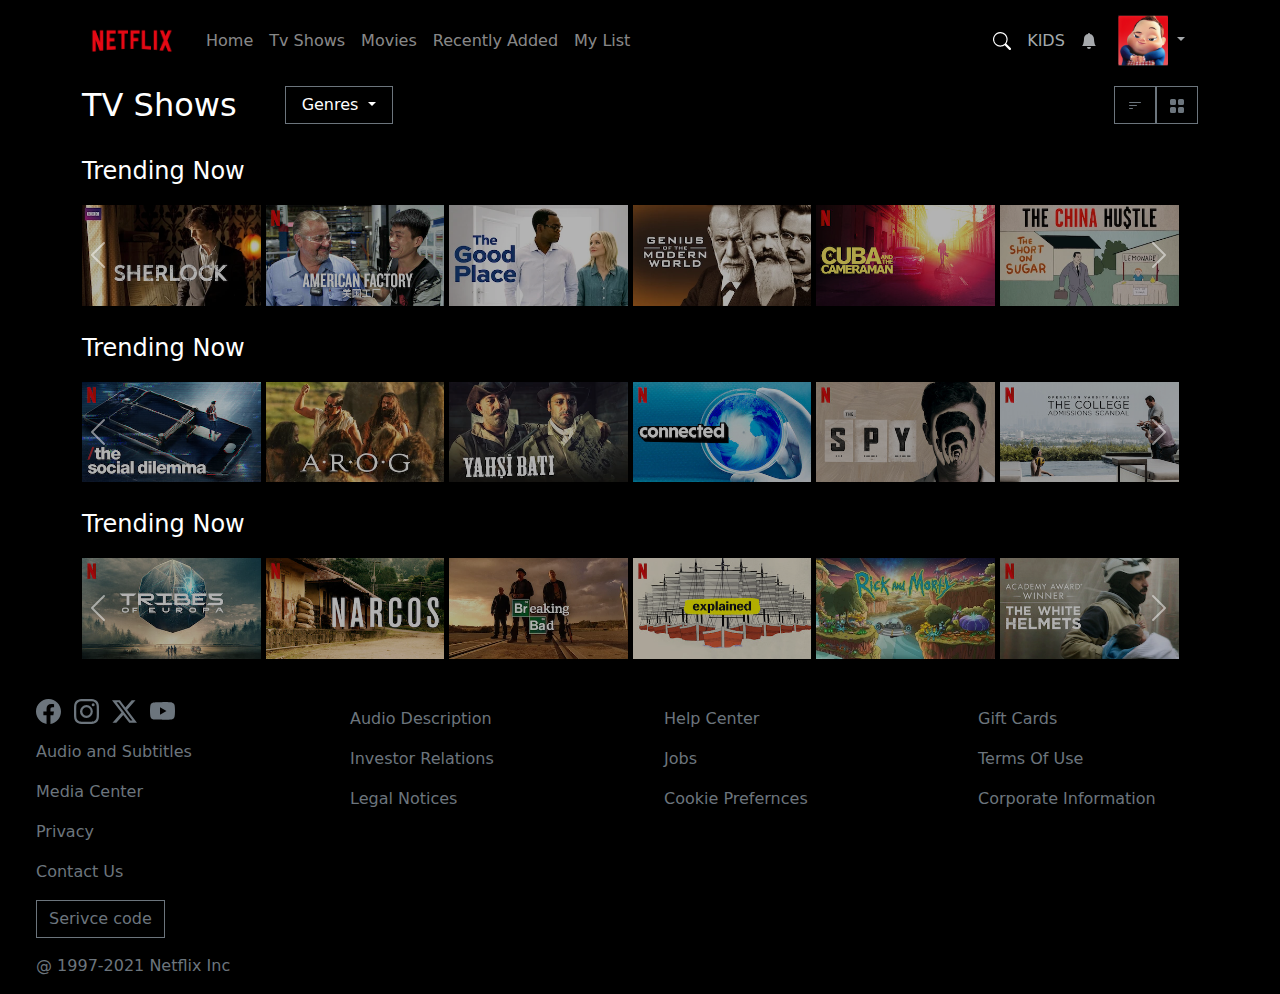
==== index.html @ 902f8028 "First Page" ====
<!DOCTYPE html>
<html lang="en">
<head>
    <meta charset="UTF-8">
    <meta name="viewport" content="width=device-width, initial-scale=1.0">
    <link rel="stylesheet" href="https://cdn.jsdelivr.net/npm/bootstrap-icons@1.11.3/font/bootstrap-icons.min.css">
    <link href="https://cdn.jsdelivr.net/npm/bootstrap@5.3.3/dist/css/bootstrap.min.css" rel="stylesheet" integrity="sha384-QWTKZyjpPEjISv5WaRU9OFeRpok6YctnYmDr5pNlyT2bRjXh0JMhjY6hW+ALEwIH" crossorigin="anonymous">
    <link rel="stylesheet" href="assets/css/style.css">
    <title>Document</title>
</head>
<body class="bg-black">

    <header>
      <div class="container">
        <nav data-bs-theme="dark" class="navbar navbar-expand-lg bg-black" >
            <div class="container-fluid p-0">
              <a class="navbar-brand" href="#"><img src="assets/img/netflix_logo.png" width="100px"></a>
              <button class="navbar-toggler" type="button" data-bs-toggle="collapse" data-bs-target="#navbarSupportedContent" aria-controls="navbarSupportedContent" aria-expanded="false" aria-label="Toggle navigation">
                <span class="navbar-toggler-icon"></span>
              </button>
              <div class="collapse navbar-collapse" id="navbarSupportedContent">
                <ul class="navbar-nav me-auto mb-2 mb-lg-0">
                  <li class="nav-item">
                    <a class="nav-link" aria-current="page" href="#">Home</a>
                  </li>
                  <li class="nav-item">
                    <a class="nav-link" href="#">Tv Shows</a>
                  </li>
                  <li class="nav-item">
                    <a class="nav-link" aria-current="page" href="#">Movies</a>
                  </li>
                  <li class="nav-item">
                    <a class="nav-link" aria-current="page" href="#">Recently Added</a>
                  </li>
                  <li class="nav-item">
                    <a class="nav-link" aria-current="page" href="#">My List</a>
                  </li>
                 
                  
                
                </ul>
                <div class="px-lg-2 pb-2 pb-lg-0">
                  <svg xmlns="http://www.w3.org/2000/svg" width="18" height="18" fill="currentColor" class="bi bi-search text-white" viewBox="0 0 16 16">
                    <path d="M11.742 10.344a6.5 6.5 0 1 0-1.397 1.398h-.001q.044.06.098.115l3.85 3.85a1 1 0 0 0 1.415-1.414l-3.85-3.85a1 1 0 0 0-.115-.1zM12 6.5a5.5 5.5 0 1 1-11 0 5.5 5.5 0 0 1 11 0"/>
                  </svg>
                </div>
                <div>
                  <p class="m-0 p-0 px-lg-2 pb-2 pb-lg-0 text-body-secondary">KIDS</p>
                </div>
                <div class="px-lg-2 pb-2 pb-lg-0">
                  <svg xmlns="http://www.w3.org/2000/svg" width="16" height="16" fill="currentColor" class="bi bi-bell-fill text-body-secondary" viewBox="0 0 16 16">
                    <path d="M8 16a2 2 0 0 0 2-2H6a2 2 0 0 0 2 2m.995-14.901a1 1 0 1 0-1.99 0A5 5 0 0 0 3 6c0 1.098-.5 6-2 7h14c-1.5-1-2-5.902-2-7 0-2.42-1.72-4.44-4.005-4.901"/>
                  </svg>
                </div>
                <div class="btn-group">
                  <a  class="btn bg-black dropdown-toggle text-body-secondary" data-bs-toggle="dropdown" data-bs-display="static" aria-expanded="false">
                    <img src="assets/img/avatar.png" width="50px">
                  </a>
                  <ul id="settingsDropDown" class="dropdown-menu dropdown-menu-start dropdown-menu-lg-end bg-black border-0 p-4">
                    <li><img src="assets/img/avatar.png" width="50px"><span class="p-2">Epicode #1</span></li>
                    <li class="pt-1"><a  href="#">Manage Profiles</li>
                    <li class="pt-1"><a href="#">Account</li>
                    <li class="pt-1"><a  href="#">Help Center</li>
                    <li class="py-4"><a href="#">Signout Netflix</a></li>
                  </ul>
                </div>
               
              </div>
            </div>
          </nav>
        </div>
    </header>
  
    <main>
      <div class="container d-flex flex-row align-items-center justify-content-between">
        <div class="d-flex flex-row align-items-center">
          <p class="text-white fs-2 p-0 m-0 pe-4">TV Shows</p>
        <div class="dropdown ps-4">
          <button class="btn bg-transparent text-white btn-outline-secondary rounded-0 dropdown-toggle px-3" type="button" data-bs-toggle="dropdown" aria-expanded="false">
           Genres
          </button>
        </div>
        
         
        </div>
        <div class="d-flex justify-content-end">
          <button class="btn btn-outline-secondary rounded-0"><svg xmlns="http://www.w3.org/2000/svg" width="16" height="16" fill="currentColor" class="bi bi-filter-left" viewBox="0 0 16 16">
            <path d="M2 10.5a.5.5 0 0 1 .5-.5h3a.5.5 0 0 1 0 1h-3a.5.5 0 0 1-.5-.5m0-3a.5.5 0 0 1 .5-.5h7a.5.5 0 0 1 0 1h-7a.5.5 0 0 1-.5-.5m0-3a.5.5 0 0 1 .5-.5h11a.5.5 0 0 1 0 1h-11a.5.5 0 0 1-.5-.5"/>
          </svg></button>
          <button class="btn btn-outline-secondary rounded-0">
            <svg xmlns="http://www.w3.org/2000/svg" width="16" height="16" fill="currentColor" class="bi bi-grid-fill bg-transparent" viewBox="0 0 16 16">
              <path d="M1 2.5A1.5 1.5 0 0 1 2.5 1h3A1.5 1.5 0 0 1 7 2.5v3A1.5 1.5 0 0 1 5.5 7h-3A1.5 1.5 0 0 1 1 5.5zm8 0A1.5 1.5 0 0 1 10.5 1h3A1.5 1.5 0 0 1 15 2.5v3A1.5 1.5 0 0 1 13.5 7h-3A1.5 1.5 0 0 1 9 5.5zm-8 8A1.5 1.5 0 0 1 2.5 9h3A1.5 1.5 0 0 1 7 10.5v3A1.5 1.5 0 0 1 5.5 15h-3A1.5 1.5 0 0 1 1 13.5zm8 0A1.5 1.5 0 0 1 10.5 9h3a1.5 1.5 0 0 1 1.5 1.5v3a1.5 1.5 0 0 1-1.5 1.5h-3A1.5 1.5 0 0 1 9 13.5z"/>
            </svg>
          </button>
        </div>
      </div>
      <section>
        <div class="container pt-4">
          <p class="text-white fs-4">Trending Now</p>
          <div id="firstCarousel" class="carousel slide" data-bs-ride="carousel">
            <div class="carousel-inner">
              <div class="carousel-item">
                <img src="assets/img/media/media0.webp" class="" alt="sherlock">
                <img src="assets/img/media/media1.jpg" class="" alt="americanFactory">
                <img src="assets/img/media/media2.webp" class="" alt="goodPlace">
                <img src="assets/img/media/media3.webp" class="" alt="genius">
                <img src="assets/img/media/media4.jpg" class="" alt="cuba">
                <img src="assets/img/media/media5.webp" class="" alt="chinaHustle">
              </div>
              <div class="carousel-item active">
                <img src="assets/img/media/media0.webp" class="" alt="sherlock">
                <img src="assets/img/media/media1.jpg" class="" alt="americanFactory">
                <img src="assets/img/media/media2.webp" class="" alt="goodPlace">
                <img src="assets/img/media/media3.webp" class="" alt="genius">
                <img src="assets/img/media/media4.jpg" class="" alt="cuba">
                <img src="assets/img/media/media5.webp" class="" alt="chinaHustle">
              </div>
              
            </div>
            <button class="carousel-control-prev justify-content-start" type="button" data-bs-target="#firstCarousel" data-bs-slide="prev">
              <span class="carousel-control-prev-icon" aria-hidden="true"></span>
              <span class="visually-hidden">Previous</span>
            </button>
            <button class="carousel-control-next justify-content-start" type="button" data-bs-target="#firstCarousel" data-bs-slide="next">
              <span class="carousel-control-next-icon" aria-hidden="true"></span>
              <span class="visually-hidden">Next</span>
            </button>
          </div>
          <p class="text-white fs-4 pt-4">Trending Now</p>
          <div id="secondCarousel" class="carousel slide" data-bs-ride="carousel">
            <div class="carousel-inner">
              <div class="carousel-item active">
                <img src="assets/img/media/media6.jpg" class="" alt="social">
                <img src="assets/img/media/media7.webp" class="" alt="arog">
                <img src="assets/img/media/media8.webp" class="" alt="bati">
                <img src="assets/img/media/media9.jpg" class="" alt="connected">
                <img src="assets/img/media/media10.jpg" class="" alt="spy">
                <img src="assets/img/media/media11.jpg" class="" alt="college">
              </div>
              <div class="carousel-item">
                <img src="assets/img/media/media6.jpg" class="" alt="social">
                <img src="assets/img/media/media7.webp" class="" alt="arog">
                <img src="assets/img/media/media8.webp" class="" alt="bati">
                <img src="assets/img/media/media9.jpg" class="" alt="connected">
                <img src="assets/img/media/media10.jpg" class="" alt="spy">
                <img src="assets/img/media/media11.jpg" class="" alt="college">
              </div>
              
            </div>
            <button class="carousel-control-prev justify-content-start" type="button" data-bs-target="#secondCarousel" data-bs-slide="prev">
              <span class="carousel-control-prev-icon" aria-hidden="true"></span>
              <span class="visually-hidden">Previous</span>
            </button>
            <button class="carousel-control-next justify-content-start" type="button" data-bs-target="#secondCarousel" data-bs-slide="next">
              <span class="carousel-control-next-icon" aria-hidden="true"></span>
              <span class="visually-hidden">Next</span>
            </button>
          </div>
          <p class="text-white fs-4 pt-4">Trending Now</p>
          <div id="thirdCarousel" class="carousel slide" data-bs-ride="carousel">
            <div class="carousel-inner">
              <div class="carousel-item active">
                <img src="assets/img/media/media12.jpg" class="" alt="tribes">
                <img src="assets/img/media/media13.jpg" class="" alt="narcos">
                <img src="assets/img/media/media14.webp" class="" alt="breakingBad">
                <img src="assets/img/media/media15.jpg" class="" alt="explained">
                <img src="assets/img/media/media16.webp" class="" alt="rickMorty">
                <img src="assets/img/media/media17.jpg" class="" alt="whiteHelmets">
              </div>
              <div class="carousel-item">
                <img src="assets/img/media/media12.jpg" class="" alt="tribes">
                <img src="assets/img/media/media13.jpg" class="" alt="narcos">
                <img src="assets/img/media/media14.webp" class="" alt="breakingBad">
                <img src="assets/img/media/media15.jpg" class="" alt="explained">
                <img src="assets/img/media/media16.webp" class="" alt="rickMorty">
                <img src="assets/img/media/media17.jpg" class="" alt="whiteHelmets">
              </div>
              
            </div>
            <button class="carousel-control-prev justify-content-start" type="button" data-bs-target="#thirdCarousel" data-bs-slide="prev">
              <span class="carousel-control-prev-icon" aria-hidden="true"></span>
              <span class="visually-hidden">Previous</span>
            </button>
            <button class="carousel-control-next justify-content-start" type="button" data-bs-target="#thirdCarousel" data-bs-slide="next">
              <span class="carousel-control-next-icon" aria-hidden="true"></span>
              <span class="visually-hidden">Next</span>
            </button>
          </div>
        </div>
      </section>
      <footer>
        <div class="container-fluid  text-secondary">
          <div class="row ps-4 pt-4">
            <div class="col-12 col-md-3">
                <div class="my-3">
                  <svg xmlns="http://www.w3.org/2000/svg" width="25" height="25" fill="currentColor" class="bi bi-facebook me-2" viewBox="0 0 16 16">
                    <path d="M16 8.049c0-4.446-3.582-8.05-8-8.05C3.58 0-.002 3.603-.002 8.05c0 4.017 2.926 7.347 6.75 7.951v-5.625h-2.03V8.05H6.75V6.275c0-2.017 1.195-3.131 3.022-3.131.876 0 1.791.157 1.791.157v1.98h-1.009c-.993 0-1.303.621-1.303 1.258v1.51h2.218l-.354 2.326H9.25V16c3.824-.604 6.75-3.934 6.75-7.951"/>
                  </svg>
                  <svg xmlns="http://www.w3.org/2000/svg" width="25" height="25" fill="currentColor" class="bi bi-instagram me-2" viewBox="0 0 16 16">
                    <path d="M8 0C5.829 0 5.556.01 4.703.048 3.85.088 3.269.222 2.76.42a3.9 3.9 0 0 0-1.417.923A3.9 3.9 0 0 0 .42 2.76C.222 3.268.087 3.85.048 4.7.01 5.555 0 5.827 0 8.001c0 2.172.01 2.444.048 3.297.04.852.174 1.433.372 1.942.205.526.478.972.923 1.417.444.445.89.719 1.416.923.51.198 1.09.333 1.942.372C5.555 15.99 5.827 16 8 16s2.444-.01 3.298-.048c.851-.04 1.434-.174 1.943-.372a3.9 3.9 0 0 0 1.416-.923c.445-.445.718-.891.923-1.417.197-.509.332-1.09.372-1.942C15.99 10.445 16 10.173 16 8s-.01-2.445-.048-3.299c-.04-.851-.175-1.433-.372-1.941a3.9 3.9 0 0 0-.923-1.417A3.9 3.9 0 0 0 13.24.42c-.51-.198-1.092-.333-1.943-.372C10.443.01 10.172 0 7.998 0zm-.717 1.442h.718c2.136 0 2.389.007 3.232.046.78.035 1.204.166 1.486.275.373.145.64.319.92.599s.453.546.598.92c.11.281.24.705.275 1.485.039.843.047 1.096.047 3.231s-.008 2.389-.047 3.232c-.035.78-.166 1.203-.275 1.485a2.5 2.5 0 0 1-.599.919c-.28.28-.546.453-.92.598-.28.11-.704.24-1.485.276-.843.038-1.096.047-3.232.047s-2.39-.009-3.233-.047c-.78-.036-1.203-.166-1.485-.276a2.5 2.5 0 0 1-.92-.598 2.5 2.5 0 0 1-.6-.92c-.109-.281-.24-.705-.275-1.485-.038-.843-.046-1.096-.046-3.233s.008-2.388.046-3.231c.036-.78.166-1.204.276-1.486.145-.373.319-.64.599-.92s.546-.453.92-.598c.282-.11.705-.24 1.485-.276.738-.034 1.024-.044 2.515-.045zm4.988 1.328a.96.96 0 1 0 0 1.92.96.96 0 0 0 0-1.92m-4.27 1.122a4.109 4.109 0 1 0 0 8.217 4.109 4.109 0 0 0 0-8.217m0 1.441a2.667 2.667 0 1 1 0 5.334 2.667 2.667 0 0 1 0-5.334"/>
                  </svg>
                  <svg xmlns="http://www.w3.org/2000/svg" width="25" height="25" fill="currentColor" class="bi bi-twitter-x me-2" viewBox="0 0 16 16">
                    <path d="M12.6.75h2.454l-5.36 6.142L16 15.25h-4.937l-3.867-5.07-4.425 5.07H.316l5.733-6.57L0 .75h5.063l3.495 4.633L12.601.75Zm-.86 13.028h1.36L4.323 2.145H2.865z"/>
                  </svg>
                  <svg xmlns="http://www.w3.org/2000/svg" width="25" height="25" fill="currentColor" class="bi bi-youtube" viewBox="0 0 16 16">
                    <path d="M8.051 1.999h.089c.822.003 4.987.033 6.11.335a2.01 2.01 0 0 1 1.415 1.42c.101.38.172.883.22 1.402l.01.104.022.26.008.104c.065.914.073 1.77.074 1.957v.075c-.001.194-.01 1.108-.082 2.06l-.008.105-.009.104c-.05.572-.124 1.14-.235 1.558a2.01 2.01 0 0 1-1.415 1.42c-1.16.312-5.569.334-6.18.335h-.142c-.309 0-1.587-.006-2.927-.052l-.17-.006-.087-.004-.171-.007-.171-.007c-1.11-.049-2.167-.128-2.654-.26a2.01 2.01 0 0 1-1.415-1.419c-.111-.417-.185-.986-.235-1.558L.09 9.82l-.008-.104A31 31 0 0 1 0 7.68v-.123c.002-.215.01-.958.064-1.778l.007-.103.003-.052.008-.104.022-.26.01-.104c.048-.519.119-1.023.22-1.402a2.01 2.01 0 0 1 1.415-1.42c.487-.13 1.544-.21 2.654-.26l.17-.007.172-.006.086-.003.171-.007A100 100 0 0 1 7.858 2zM6.4 5.209v4.818l4.157-2.408z"/>
                  </svg>
                </div>
                
              <p>Audio and Subtitles</p>
              <p>Media Center</p>
              <p>Privacy</p>
              <p>Contact Us</p>
              <button class="btn btn-outline-secondary rounded-0">Serivce code</button>
              <p class="pt-3">@ 1997-2021 Netflix Inc</p>
            
            </div>
            <div class="col-12 col-md-3 pt-md-4">     
                <p>Audio Description</p>
                <p>Investor Relations</p>
                <p>Legal Notices</p>      
            </div>
            <div class="col-12 col-md-3 pt-md-4">
              <p>Help Center</p>
              <p>Jobs</p>
              <p>Cookie Prefernces</p>
          </div>
          <div class="col-12 col-md-3 pt-md-4">
            <p>Gift Cards</p>
            <p>Terms Of Use</p>
            <p>Corporate Information</p>
        </div>
          </div>
        </div>
      </footer>
    </main>
<script src="https://cdn.jsdelivr.net/npm/bootstrap@5.3.3/dist/js/bootstrap.bundle.min.js" integrity="sha384-YvpcrYf0tY3lHB60NNkmXc5s9fDVZLESaAA55NDzOxhy9GkcIdslK1eN7N6jIeHz" crossorigin="anonymous"></script>
</body>
</html>
---- assets/css/style.css ----
/* Header */

#settingsDropDown li a{
    text-decoration: none;
    color: #dee2e6;
}
#settingsDropDown{
    width: 200px;
}
/* Carousel */

.carousel img{
    max-width: 100%;
    opacity: 0.7;
 

}
.carousel img:hover{
    opacity: 1.0;
    transform: scale(1.3);
   
}
.carousel-control-prev, .carousel-control-next{
    width: 55px;
}


@media screen and (min-width: 768px) {
    .carousel img{
        max-width: 16%;
      
    }
   
}
@media screen and (min-width: 992px) {
    .carousel img{
        max-width: 16%;
       
    }
   
}
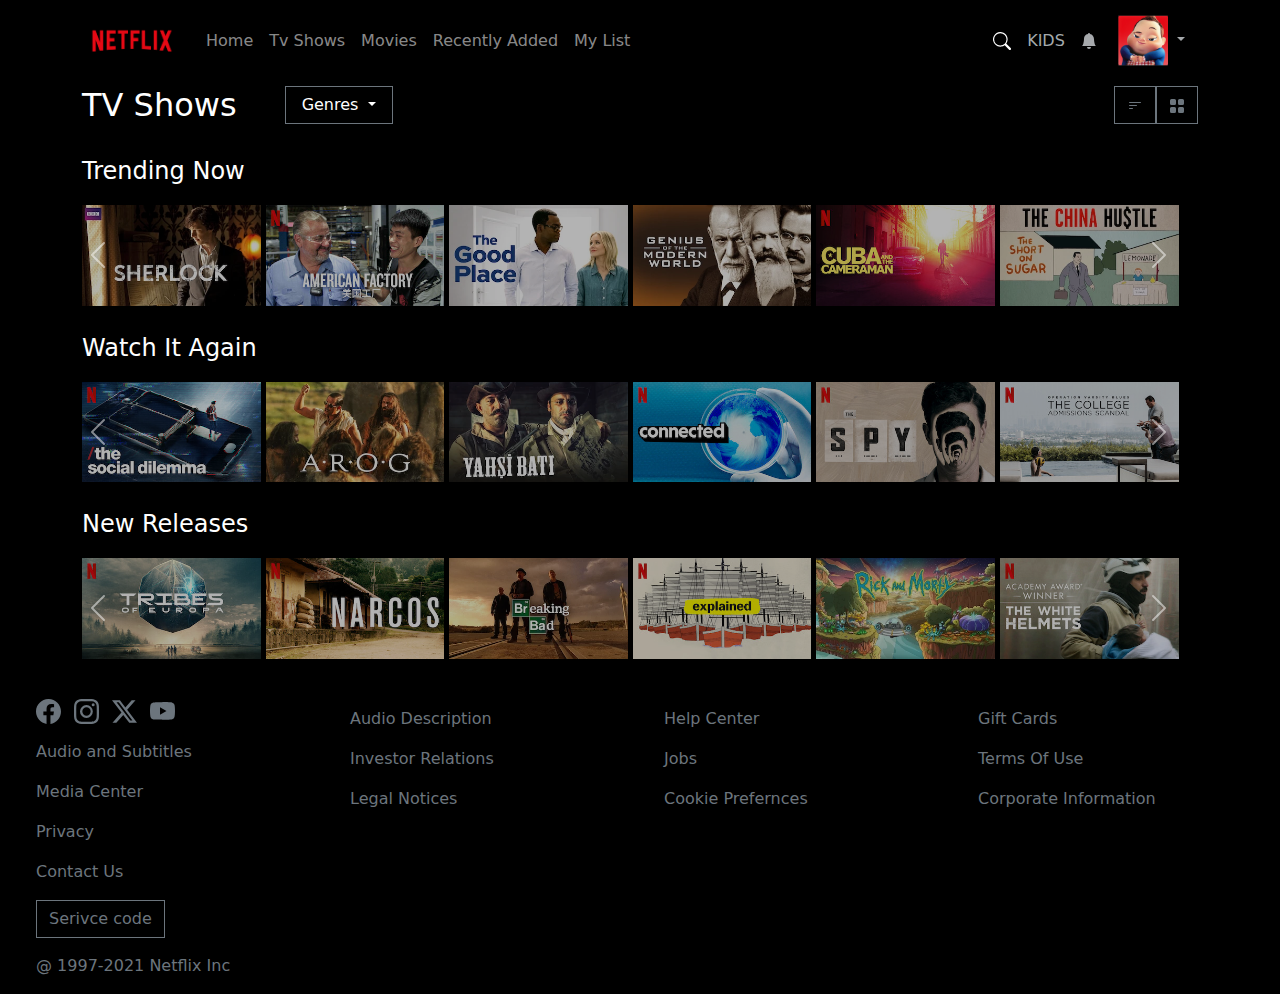
==== commit ce594133: "Second Page" ====
--- a/index.html
+++ b/index.html
@@ -14,26 +14,26 @@
       <div class="container">
         <nav data-bs-theme="dark" class="navbar navbar-expand-lg bg-black" >
             <div class="container-fluid p-0">
-              <a class="navbar-brand" href="#"><img src="assets/img/netflix_logo.png" width="100px"></a>
+              <a class="navbar-brand" href="index.html"><img src="assets/img/netflix_logo.png" width="100px"></a>
               <button class="navbar-toggler" type="button" data-bs-toggle="collapse" data-bs-target="#navbarSupportedContent" aria-controls="navbarSupportedContent" aria-expanded="false" aria-label="Toggle navigation">
                 <span class="navbar-toggler-icon"></span>
               </button>
               <div class="collapse navbar-collapse" id="navbarSupportedContent">
                 <ul class="navbar-nav me-auto mb-2 mb-lg-0">
                   <li class="nav-item">
-                    <a class="nav-link" aria-current="page" href="#">Home</a>
-                  </li>
-                  <li class="nav-item">
-                    <a class="nav-link" href="#">Tv Shows</a>
-                  </li>
-                  <li class="nav-item">
-                    <a class="nav-link" aria-current="page" href="#">Movies</a>
-                  </li>
-                  <li class="nav-item">
-                    <a class="nav-link" aria-current="page" href="#">Recently Added</a>
-                  </li>
-                  <li class="nav-item">
-                    <a class="nav-link" aria-current="page" href="#">My List</a>
+                    <a class="nav-link" aria-current="page" href="index.html">Home</a>
+                  </li>
+                  <li class="nav-item">
+                    <a class="nav-link" href="javascript:void(0)">Tv Shows</a>
+                  </li>
+                  <li class="nav-item">
+                    <a class="nav-link" aria-current="page" href="javascript:void(0)">Movies</a>
+                  </li>
+                  <li class="nav-item">
+                    <a class="nav-link" aria-current="page" href="javascript:void(0)">Recently Added</a>
+                  </li>
+                  <li class="nav-item">
+                    <a class="nav-link" aria-current="page" href="javascript:void(0)">My List</a>
                   </li>
                  
                   
@@ -58,10 +58,10 @@
                   </a>
                   <ul id="settingsDropDown" class="dropdown-menu dropdown-menu-start dropdown-menu-lg-end bg-black border-0 p-4">
                     <li><img src="assets/img/avatar.png" width="50px"><span class="p-2">Epicode #1</span></li>
-                    <li class="pt-1"><a  href="#">Manage Profiles</li>
-                    <li class="pt-1"><a href="#">Account</li>
-                    <li class="pt-1"><a  href="#">Help Center</li>
-                    <li class="py-4"><a href="#">Signout Netflix</a></li>
+                    <li class="pt-1"><a  href="profile.html">Manage Profiles</li>
+                    <li class="pt-1"><a href="account.html">Account</li>
+                    <li class="pt-1"><a  href="javascript:void(0)">Help Center</li>
+                    <li class="py-4"><a href="javascript:void(0)">Signout Netflix</a></li>
                   </ul>
                 </div>
                
@@ -126,7 +126,7 @@
               <span class="visually-hidden">Next</span>
             </button>
           </div>
-          <p class="text-white fs-4 pt-4">Trending Now</p>
+          <p class="text-white fs-4 pt-4">Watch It Again</p>
           <div id="secondCarousel" class="carousel slide" data-bs-ride="carousel">
             <div class="carousel-inner">
               <div class="carousel-item active">
@@ -156,7 +156,7 @@
               <span class="visually-hidden">Next</span>
             </button>
           </div>
-          <p class="text-white fs-4 pt-4">Trending Now</p>
+          <p class="text-white fs-4 pt-4">New Releases</p>
           <div id="thirdCarousel" class="carousel slide" data-bs-ride="carousel">
             <div class="carousel-inner">
               <div class="carousel-item active">
--- a/assets/css/style.css
+++ b/assets/css/style.css
@@ -17,11 +17,23 @@
 }
 .carousel img:hover{
     opacity: 1.0;
-    transform: scale(1.3);
+    transform: scale(1.1);
    
 }
 .carousel-control-prev, .carousel-control-next{
     width: 55px;
+}
+
+/* Edit Profile */
+#editProfile{
+    font-size: 62px
+}
+
+input[type=text]::placeholder{
+    color: white;
+}
+input[type=checkbox]{
+    display: none;    
 }
 
 
@@ -38,4 +50,5 @@
        
     }
    
-}+}
+
